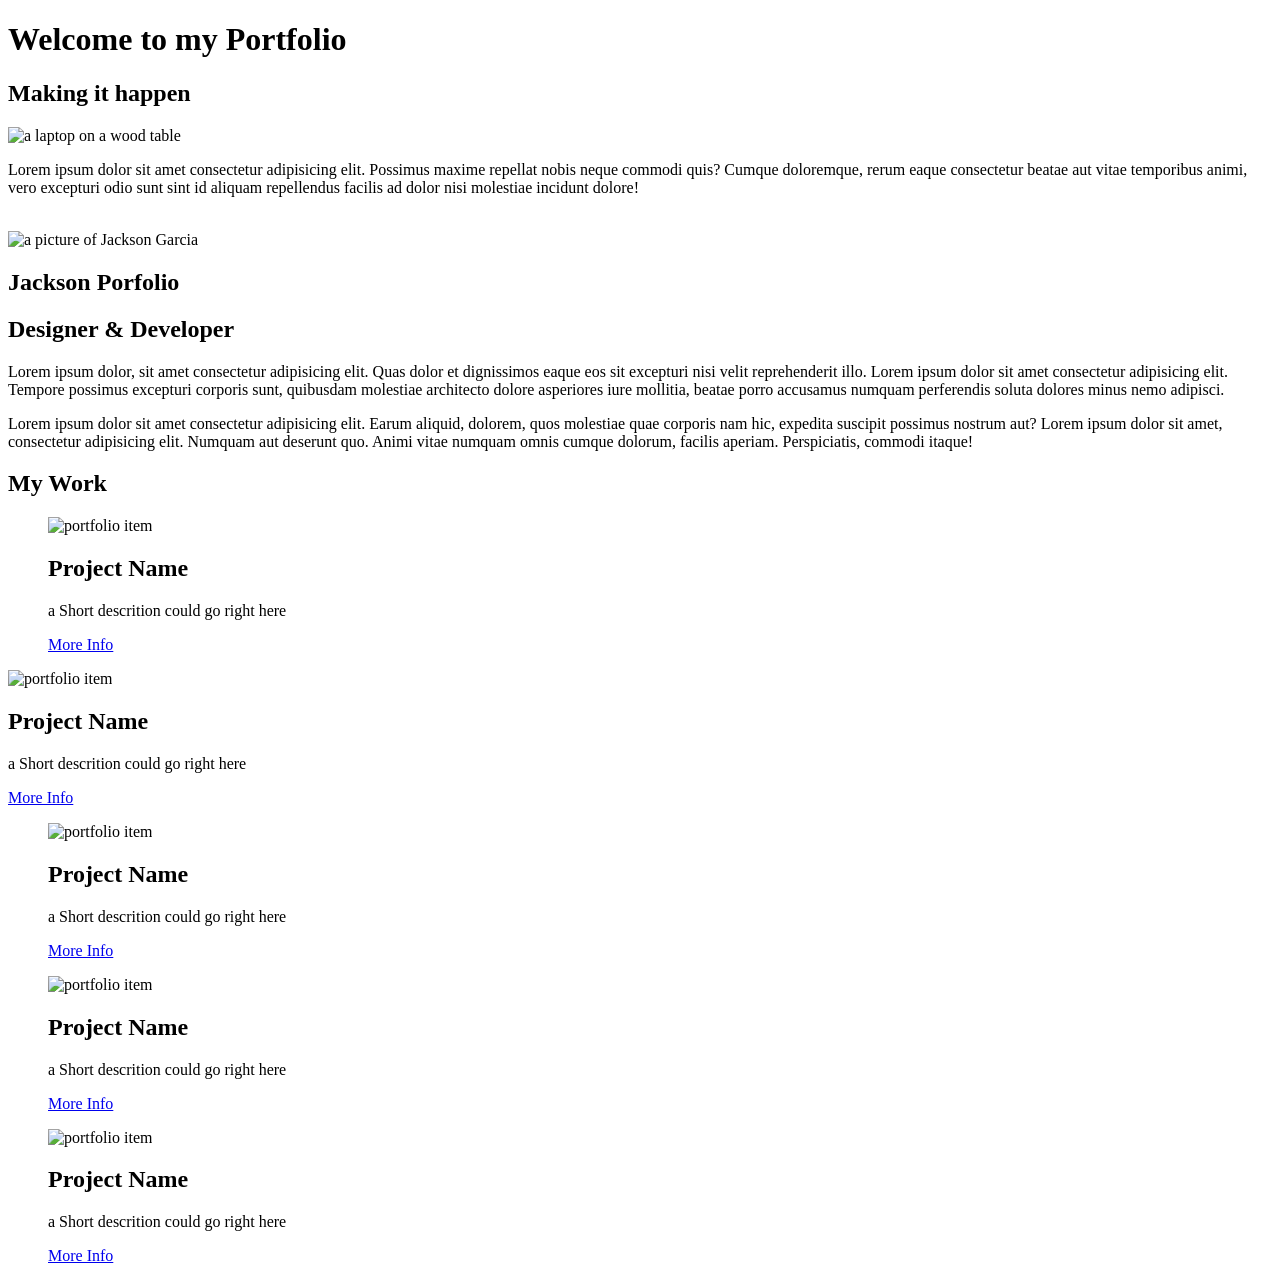
==== index.htm @ 7f367ed5 "Update to homepage." ====
<!DOCTYPE html>
<html lang="en">

<head>
  <meta charset="utf-8">
  <meta name=" viewport" content="width=" device-width,initial-s>
  <meta http-equiv=" X-UA-Compatible" content="ie=edge">
  <title>Jackson Portfolio</title>
  <head rel=" stylesheet" href="main.css">
</head>

<body>

  <div class="hero">
    <h1> <span>Welcome to my </span> Portfolio</h1>
  </div>

  <section class="welcome">
    <div class="welcome-left"> </div>
    <div class="welcome-middle">
      <h2>Making it happen</h2>
      <img src="img/laptop1.jpg" alt="a laptop on a wood table">


      <p>Lorem ipsum dolor sit amet consectetur adipisicing elit. Possimus maxime repellat nobis neque commodi quis?
        Cumque doloremque, rerum eaque consectetur beatae aut vitae temporibus animi, vero excepturi odio sunt sint id
        aliquam repellendus facilis ad dolor nisi molestiae incidunt dolore!</p>
    </div>
    <div class="welcome-right">
      <img src="img/laptop2.jpg" alt="">
    </div>

  </section>



  <section class="about-me">

    <img src="img/jack-portfolio.png" alt="a picture of Jackson Garcia">

    <h1 class="about-title">Jackson Porfolio</h1>
    <h2 class="about-subtitle"> Designer & Developer</h2>
    <div class="about-text">
      <p>Lorem ipsum dolor, sit amet consectetur adipisicing elit. Quas dolor et dignissimos eaque eos sit excepturi
        nisi velit reprehenderit illo. Lorem ipsum dolor sit amet consectetur adipisicing elit. Tempore possimus
        excepturi corporis sunt, quibusdam molestiae architecto dolore asperiores iure mollitia, beatae porro accusamus
        numquam perferendis soluta dolores minus nemo adipisci.</p>

      <p>Lorem ipsum dolor sit amet consectetur adipisicing elit. Earum aliquid, dolorem, quos molestiae quae corporis
        nam hic, expedita suscipit possimus nostrum aut? Lorem ipsum dolor sit amet, consectetur adipisicing elit.
        Numquam aut deserunt quo. Animi vitae numquam omnis cumque dolorum, facilis aperiam. Perspiciatis, commodi
        itaque!
      </p>
    </div>


  </section>

  <section class="portfolio">

    <h1>My Work</h1>

    <div class="portfolio-items">

      <!-- Portfolio item 1-->

      <figure class="portflio-item featured">

        <img src="img/poftfolio-01.jpg" alt=" portfolio item">
        <figcaption>
          <h2 class="portfolio-title"> Project Name</h2>
          <p class="portfolio-desc"> a Short descrition could go right here</p>
          <a href="#" class="portfolio-link">More Info</a>
        </figcaption>
      </figure>
      <!-- Portfolio item 2-->

      <div class="portflio-item featured">

        <img src="img/poftfolio-02.jpg" alt=" portfolio item">
        <figcaption>
          <h2 class="portfolio-title"> Project Name</h2>
          <p class="portfolio-desc"> a Short descrition could go right here</p>
          <a href="#" class="portfolio-link">More Info</a>
        </figcaption>
      
      <!-- Portfolio item 3-->

      <figure class="portflio-item featured">

        <img src="img/poftfolio-03.jpg" alt=" portfolio item">
        <figcaption>
          <h2 class="portfolio-title"> Project Name</h2>
          <p class="portfolio-desc"> a Short descrition could go right here</p>
          <a href="#" class="portfolio-link">More Info</a>
        </figcaption>
      </figure>


      <!-- Portfolio item 4-->

      <figure class="portflio-item featured">

        <img src="img/poftfolio-04.jpg" alt=" portfolio item">
        <figcaption>
          <h2 class="portfolio-title"> Project Name</h2>
          <p class="portfolio-desc"> a Short descrition could go right here</p>
          <a href="#" class="portfolio-link">More Info</a>
        </figcaption>
      </figure>


      <!-- Portfolio item 5-->

      <figure class="portflio-item featured">

        <img src="img/poftfolio-05.jpg" alt=" portfolio item">
        <figcaption>
          <h2 class="portfolio-title"> Project Name</h2>
          <p class="portfolio-desc"> a Short descrition could go right here</p>
          <a href="#" class="portfolio-link">More Info</a>
        </figcaption>
     </figure>



    </img>



    </img>

</body>

</imgsrc="img>
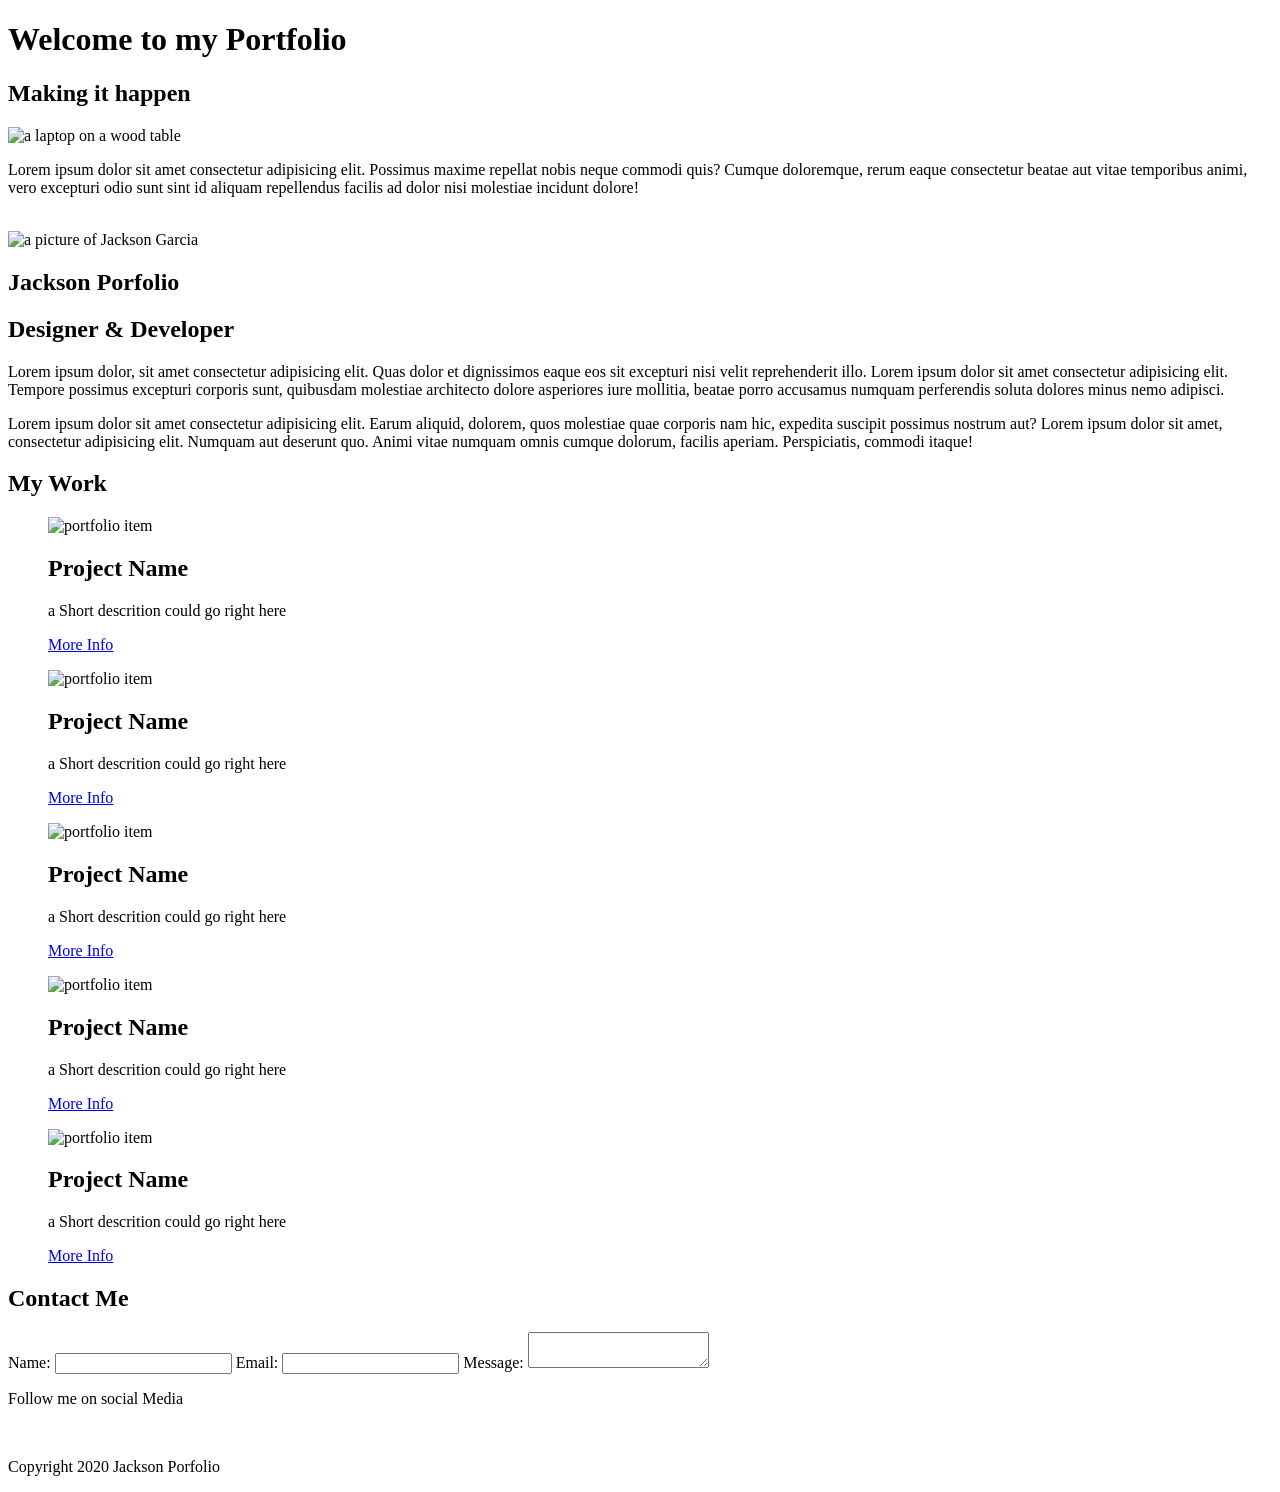
==== commit 541de022: "Index modified." ====
--- a/index.htm
+++ b/index.htm
@@ -6,13 +6,14 @@
   <meta name=" viewport" content="width=" device-width,initial-s>
   <meta http-equiv=" X-UA-Compatible" content="ie=edge">
   <title>Jackson Portfolio</title>
-  <head rel=" stylesheet" href="main.css">
+  <link rel=" stylesheet" type="text/css" href="css\main.css">
+
 </head>
 
 <body>
 
   <div class="hero">
-    <h1> <span>Welcome to my </span> Portfolio</h1>
+    <h1>Welcome to my  <span> Portfolio</span></h1>
   </div>
 
   <section class="welcome">
@@ -64,7 +65,7 @@
 
       <!-- Portfolio item 1-->
 
-      <figure class="portflio-item featured">
+      <figure class="portfolio-item featured">
 
         <img src="img/poftfolio-01.jpg" alt=" portfolio item">
         <figcaption>
@@ -75,7 +76,7 @@
       </figure>
       <!-- Portfolio item 2-->
 
-      <div class="portflio-item featured">
+      <figure class="portfolio-item">
 
         <img src="img/poftfolio-02.jpg" alt=" portfolio item">
         <figcaption>
@@ -83,10 +84,10 @@
           <p class="portfolio-desc"> a Short descrition could go right here</p>
           <a href="#" class="portfolio-link">More Info</a>
         </figcaption>
-      
+      </figure>
       <!-- Portfolio item 3-->
 
-      <figure class="portflio-item featured">
+      <figure class="portfolio-item ">
 
         <img src="img/poftfolio-03.jpg" alt=" portfolio item">
         <figcaption>
@@ -99,7 +100,7 @@
 
       <!-- Portfolio item 4-->
 
-      <figure class="portflio-item featured">
+        <figure class="portfolio-item">
 
         <img src="img/poftfolio-04.jpg" alt=" portfolio item">
         <figcaption>
@@ -107,12 +108,12 @@
           <p class="portfolio-desc"> a Short descrition could go right here</p>
           <a href="#" class="portfolio-link">More Info</a>
         </figcaption>
-      </figure>
-
+     
+    </figure>
 
       <!-- Portfolio item 5-->
 
-      <figure class="portflio-item featured">
+      <figure class="portfolio-item ">
 
         <img src="img/poftfolio-05.jpg" alt=" portfolio item">
         <figcaption>
@@ -123,12 +124,43 @@
      </figure>
 
 
-
-    </img>
+</div>
+  </section>
 
 
 
-    </img>
+
+  <section class="contact">
+    <h1>Contact Me</h1>
+    <form action="">
+      <label  class="name">Name:
+        <input type="text" id="name">
+      </label>
+      
+      <label  class="email">Email: 
+        <input type="email"  id="email">
+      </label>
+
+      <label message="message">Message:
+        <textarea name="" id="message" ></textarea>
+      </label>
+
+
+    </form>
+
+  </section>
+
+
+
+  <footer>
+    <p>Follow me on social Media</p>
+    <div class="social-icon">
+      <img src="img/twitter.svg" alt="">
+      <img src="img/github.svg" alt="">
+      <img src="img/Linkedln.svg" alt="">
+    </div>
+    <p class="copyright">Copyright 2020 Jackson Porfolio</p>
+  </footer>
 
 </body>
 
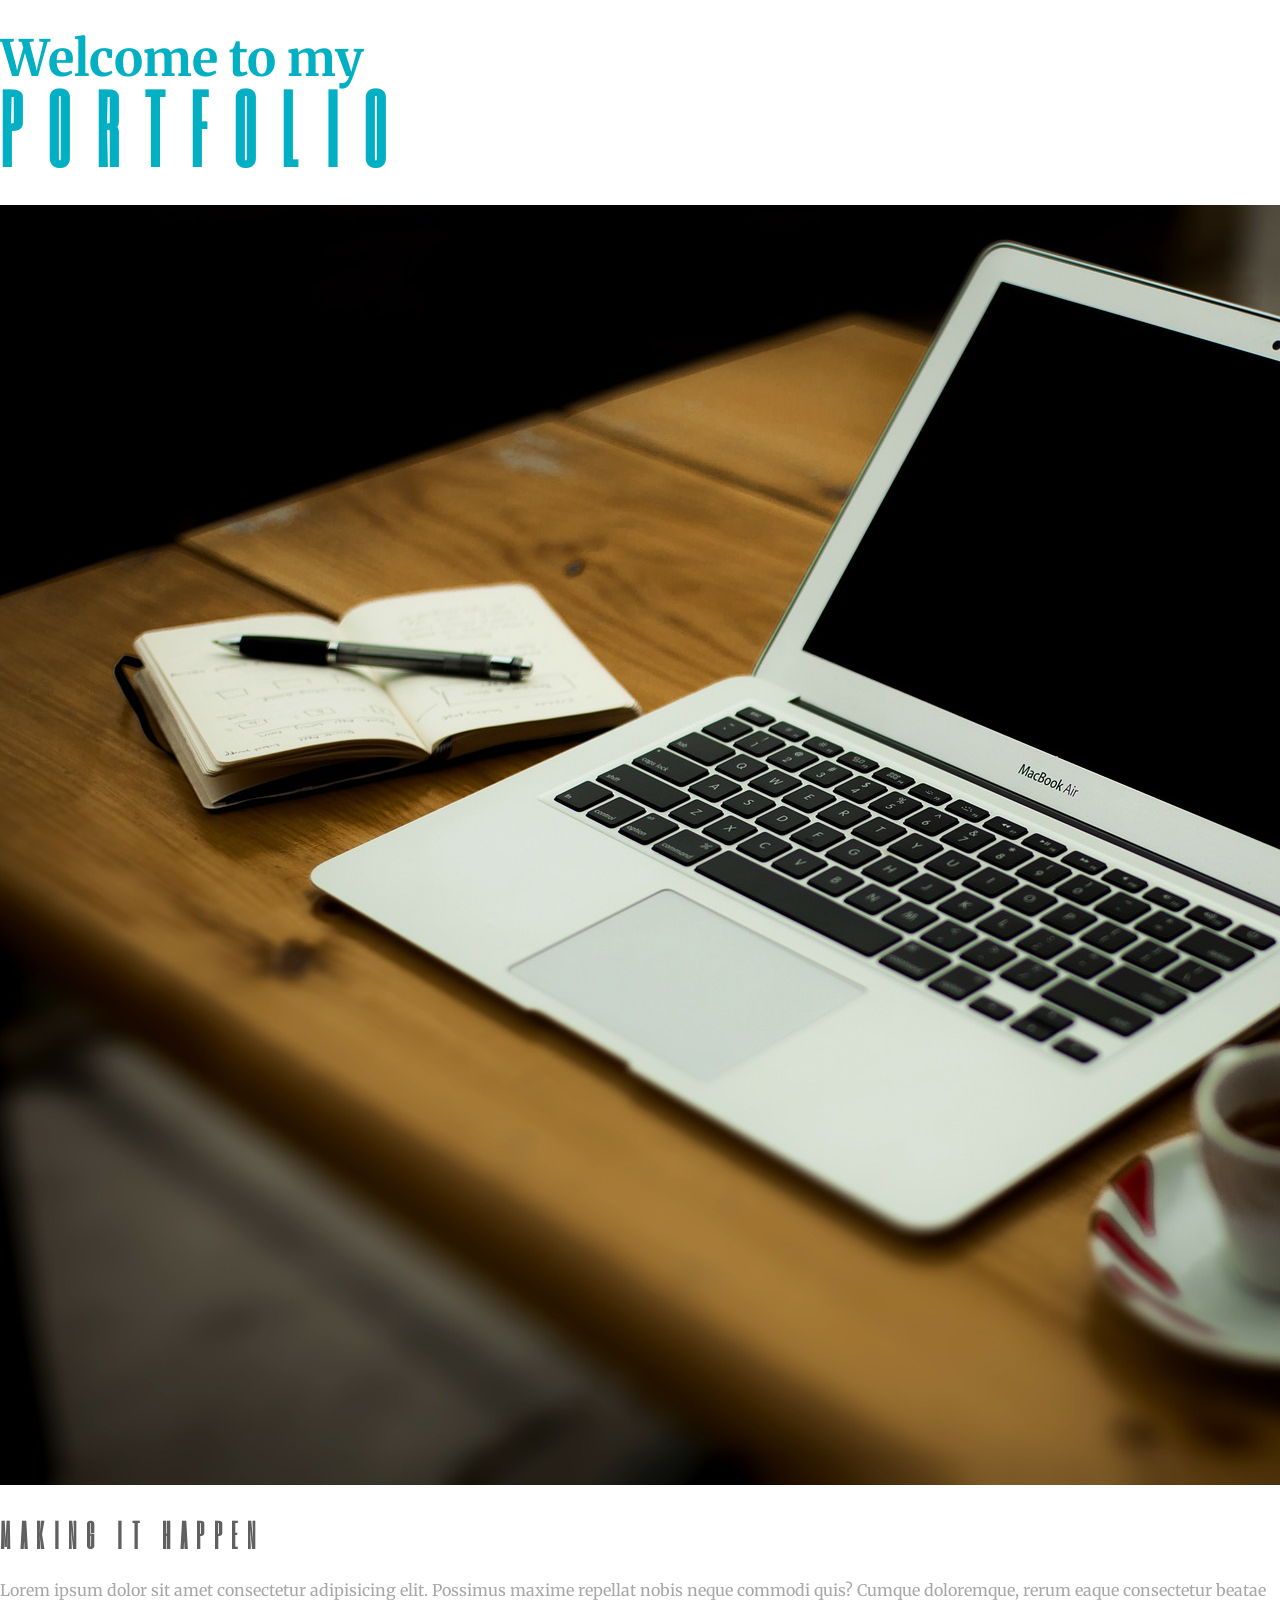
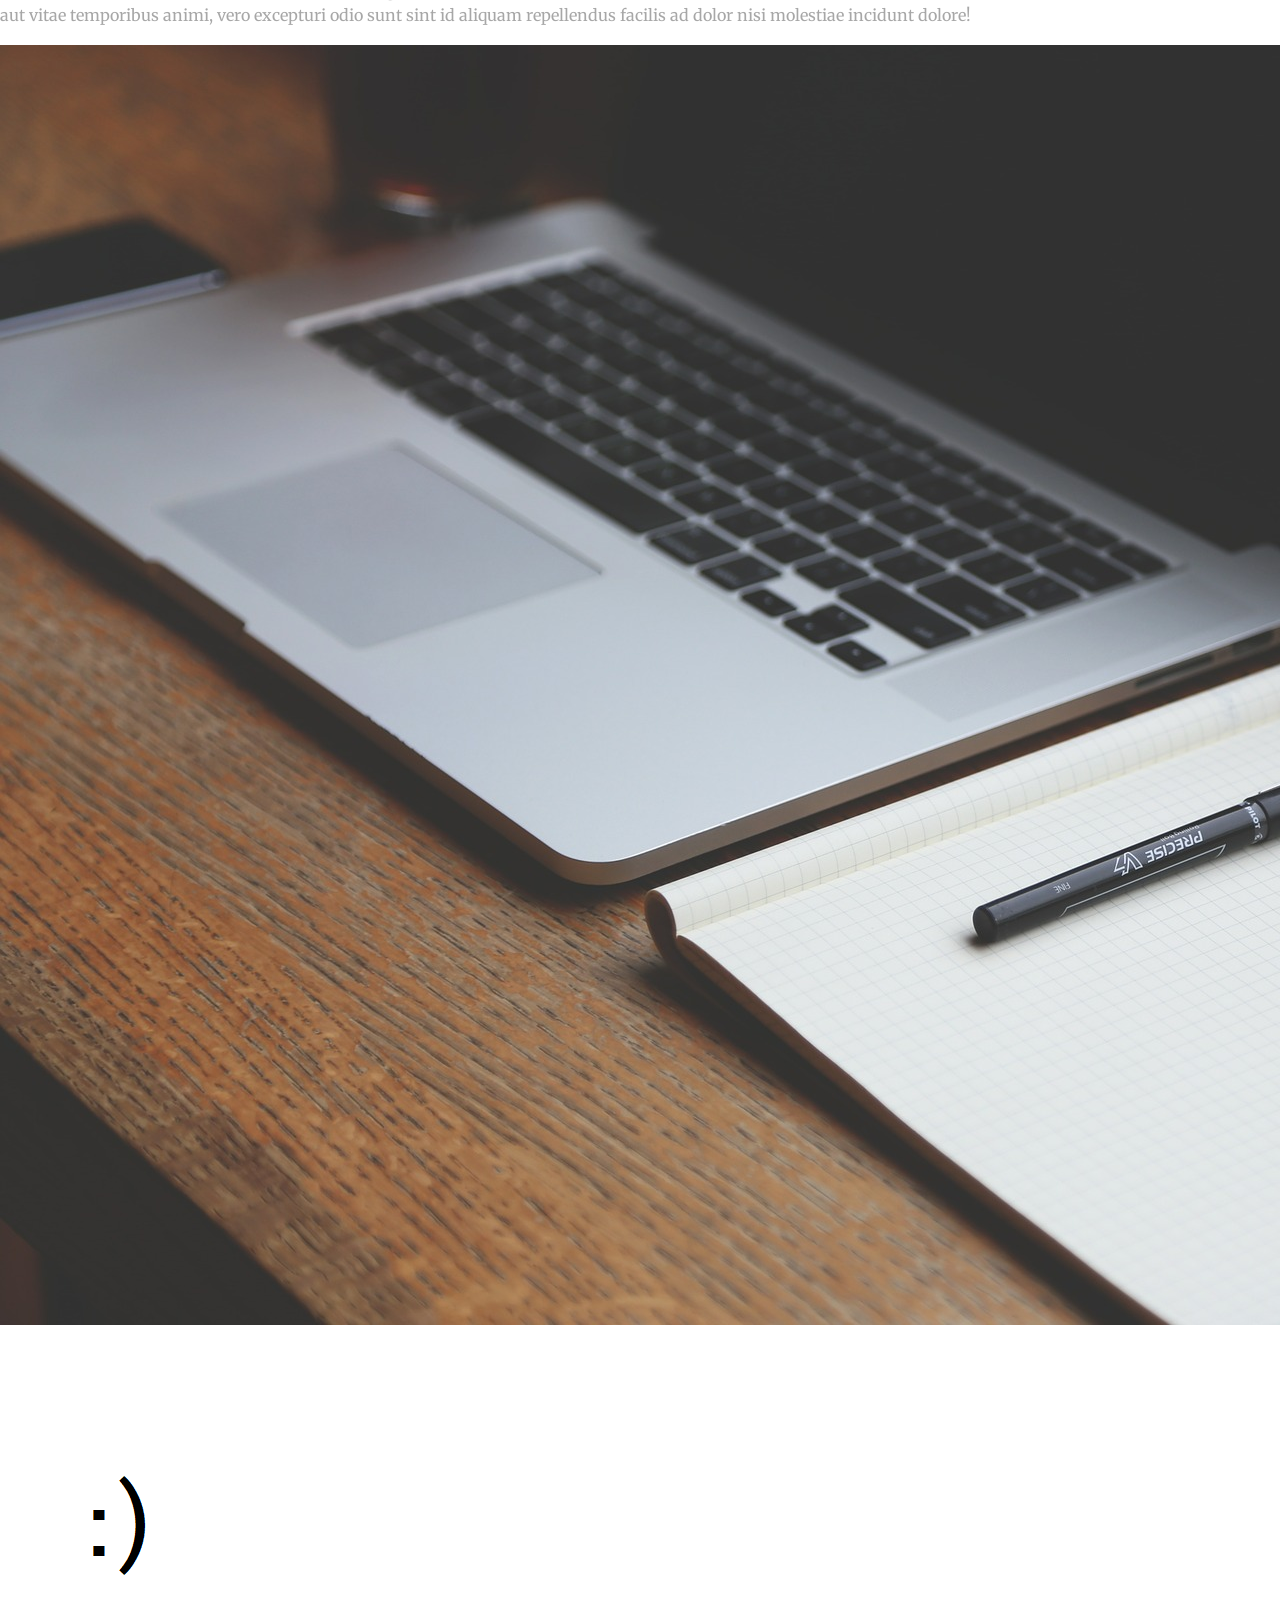
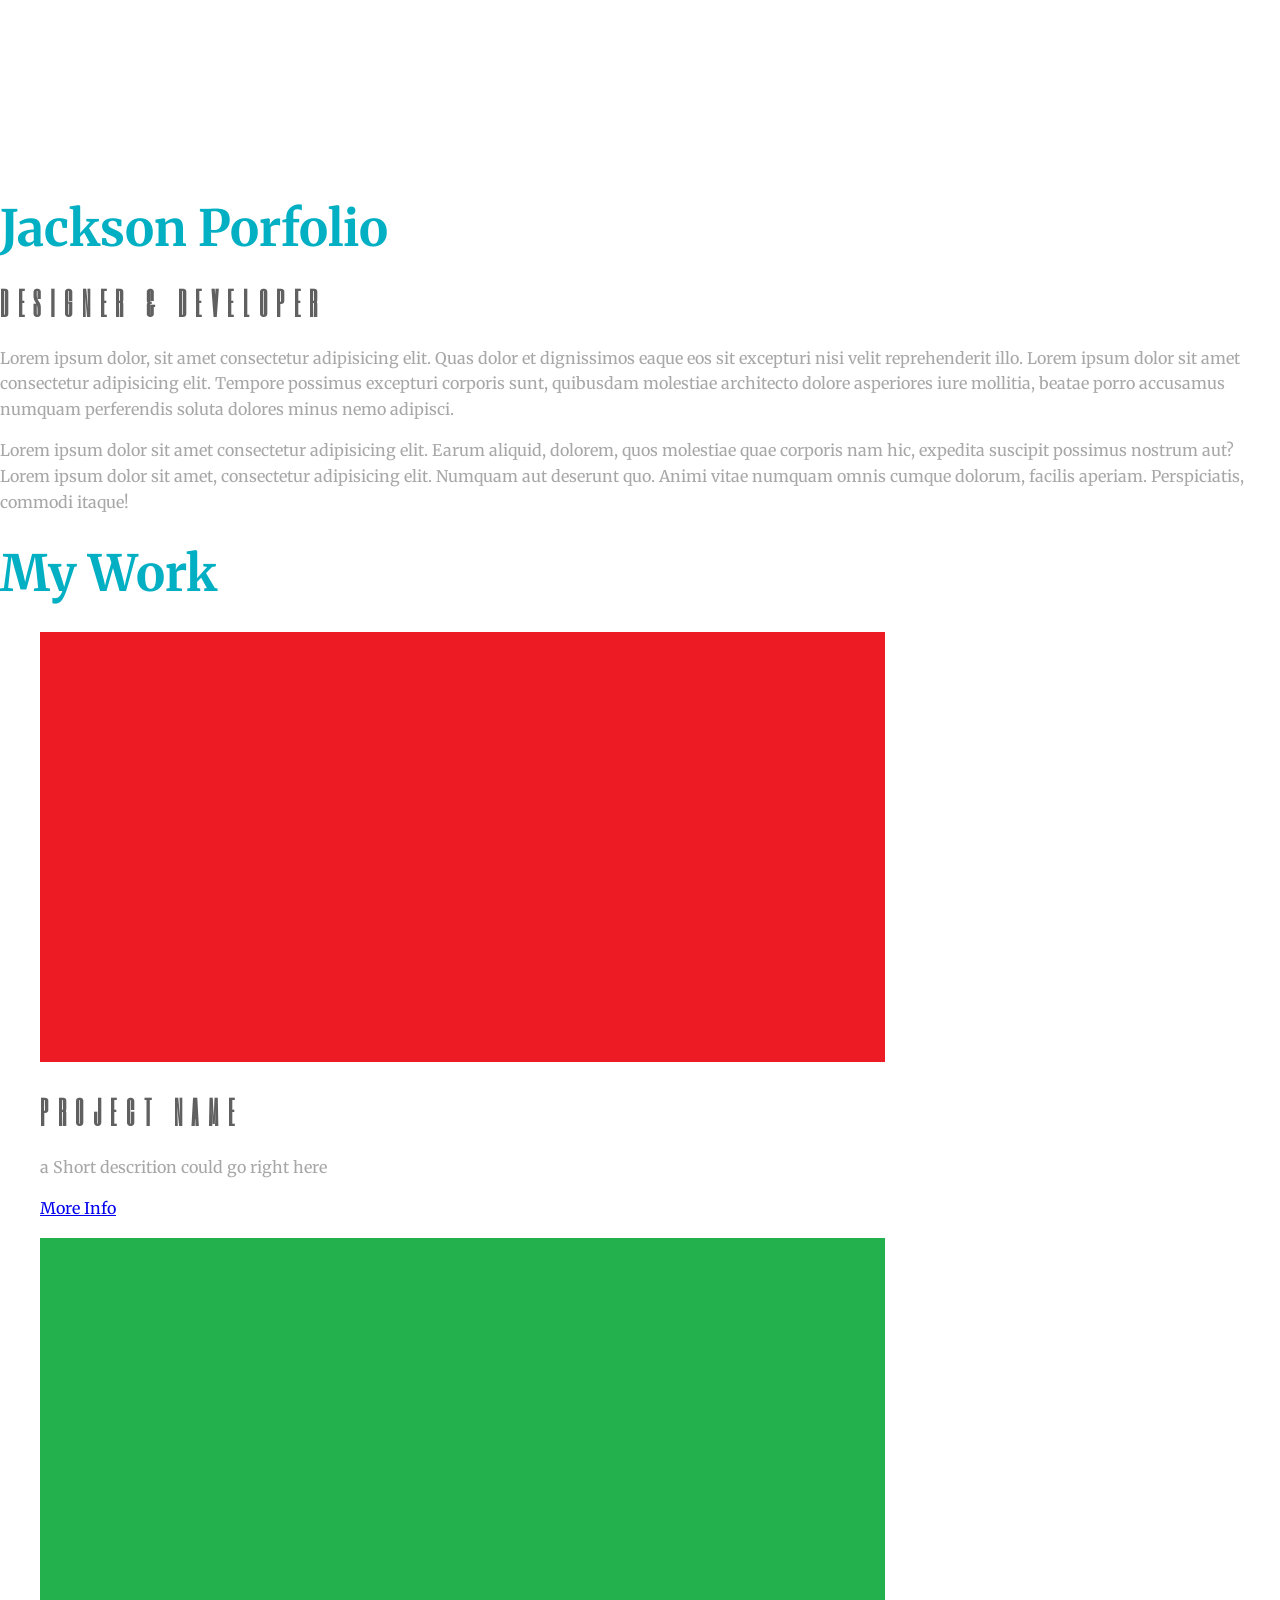
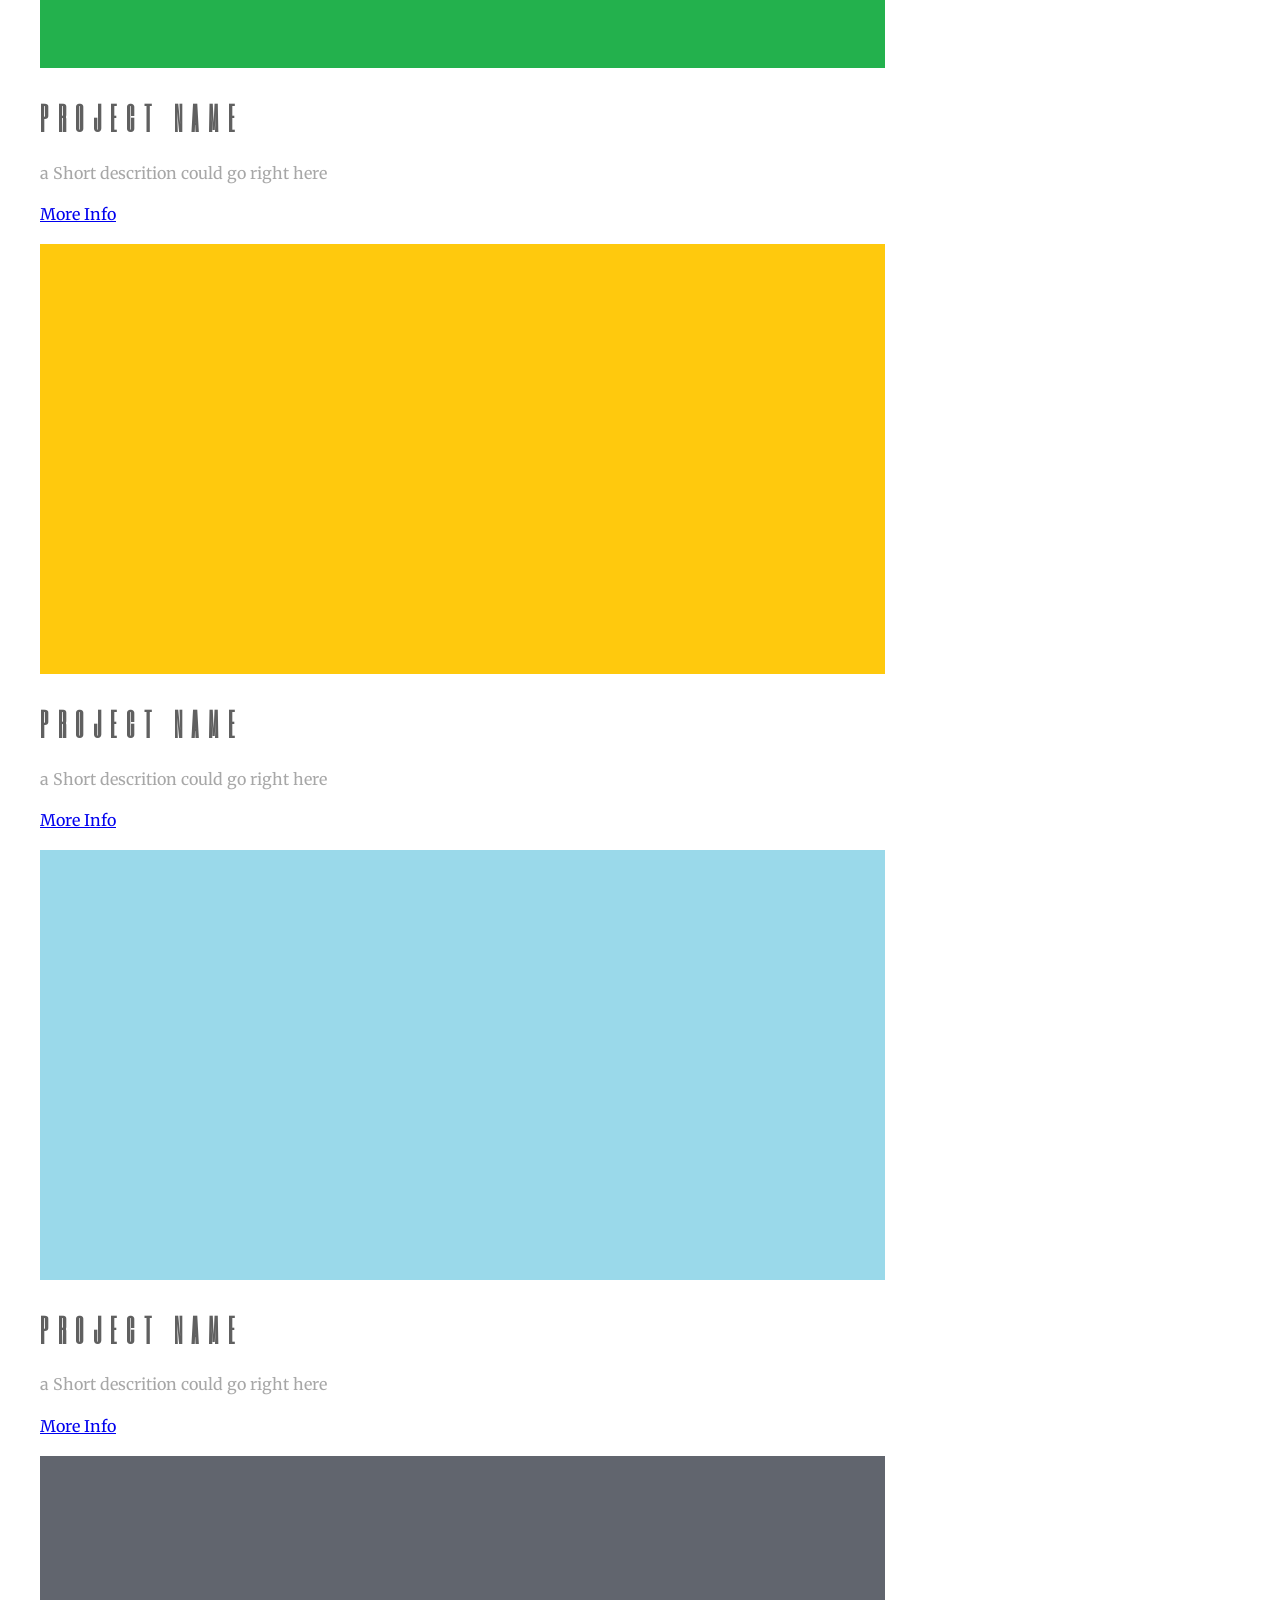
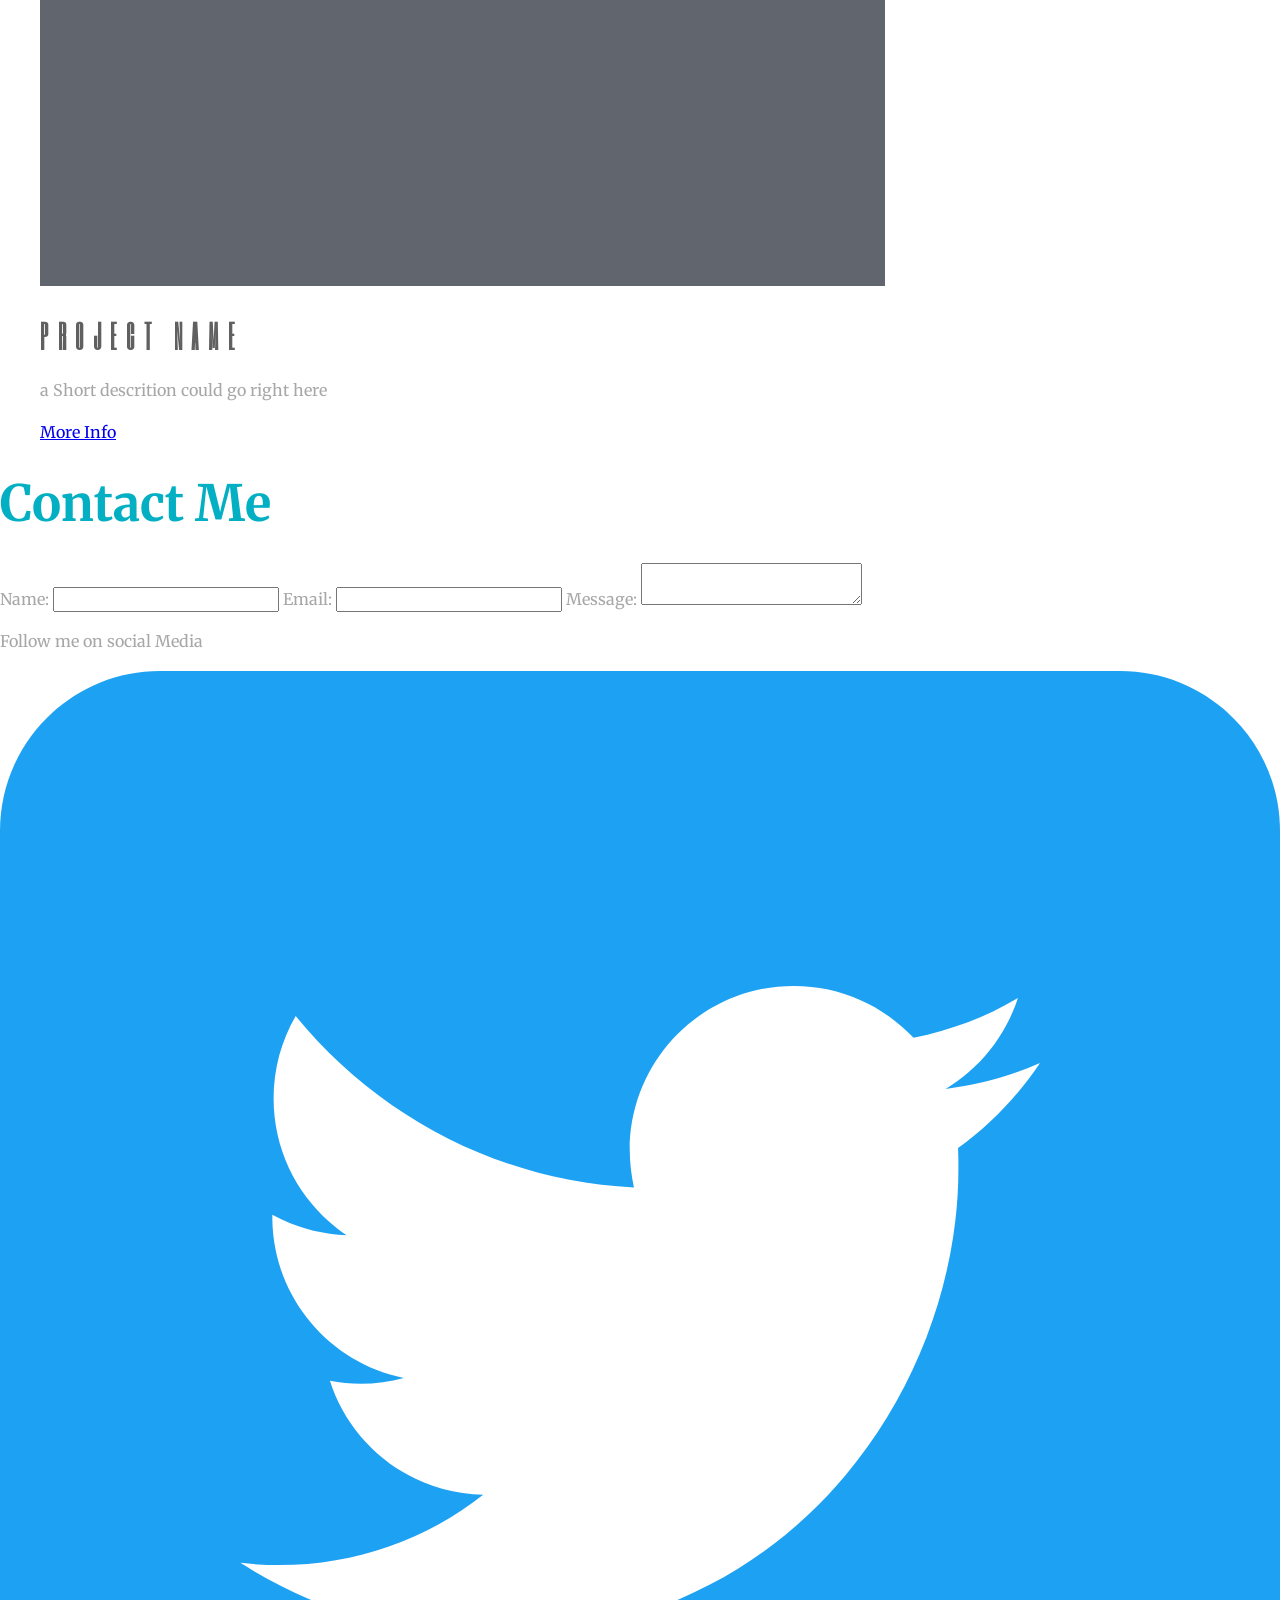
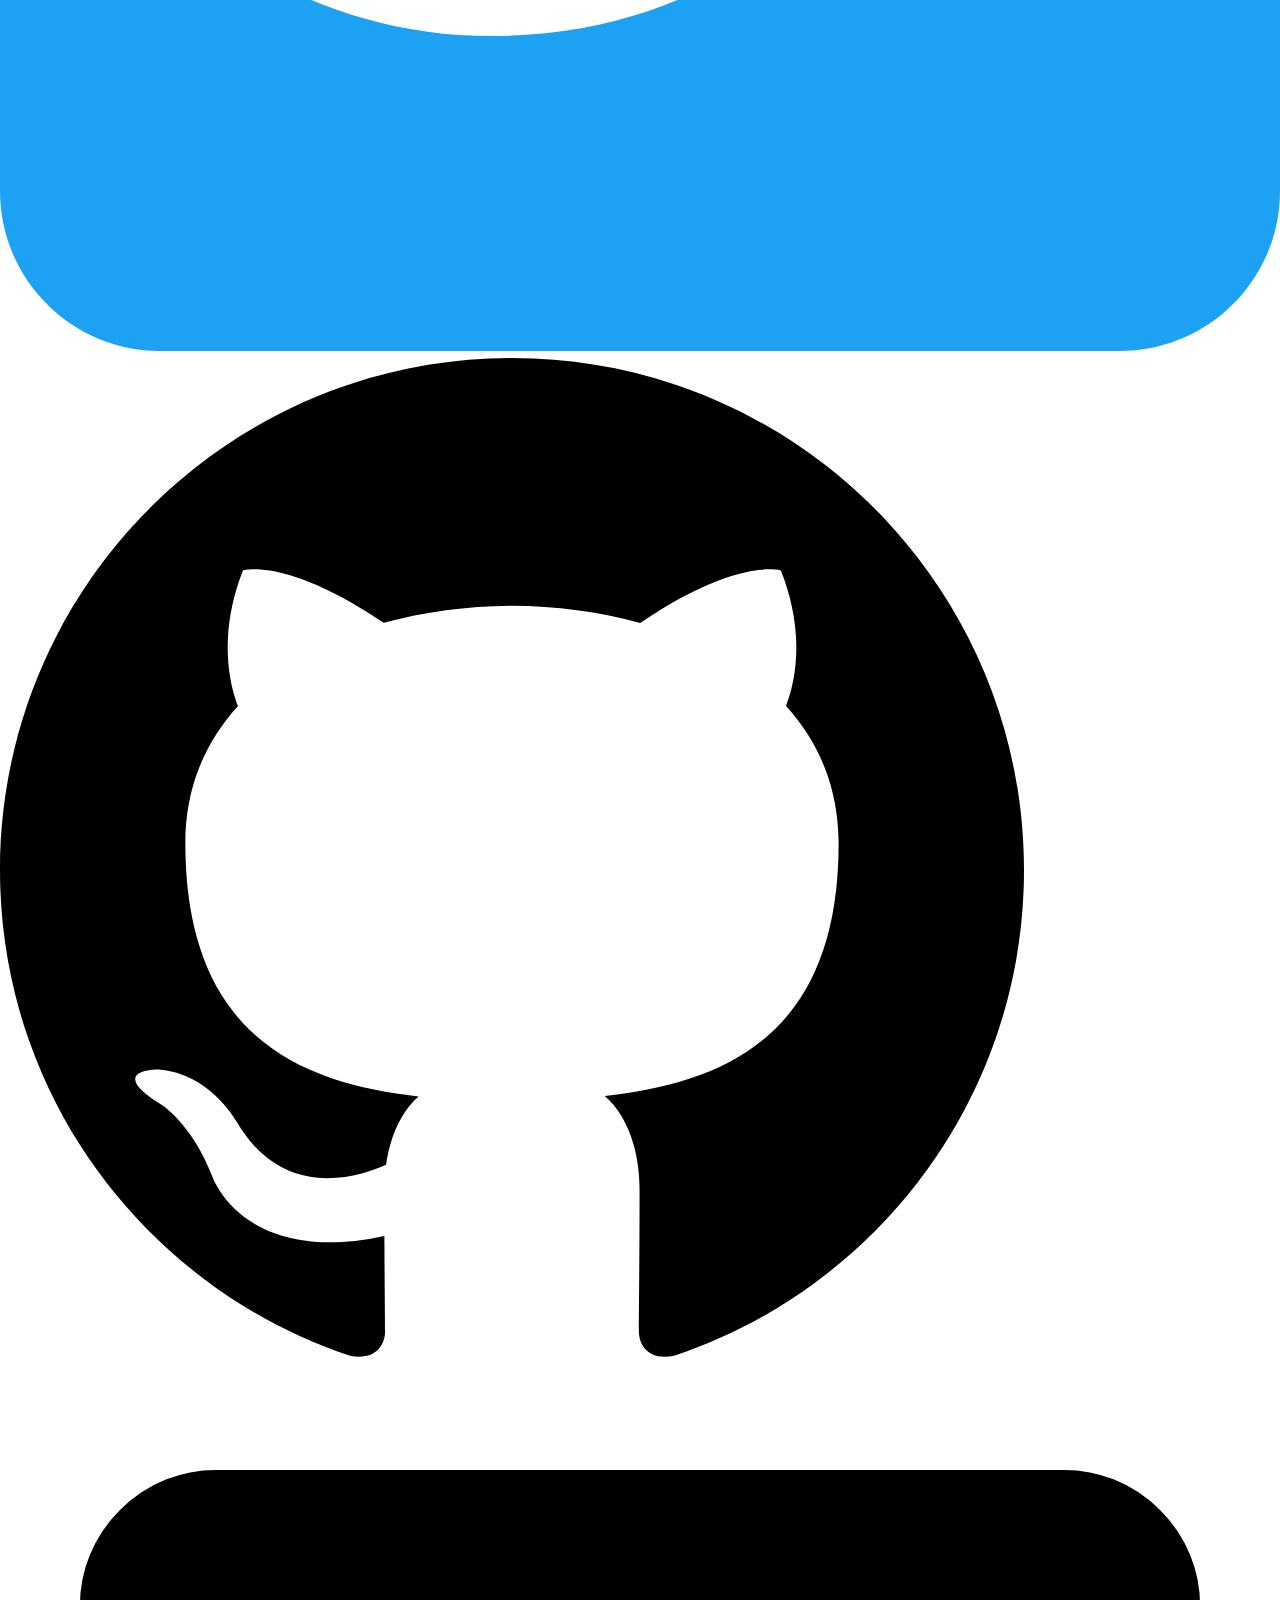
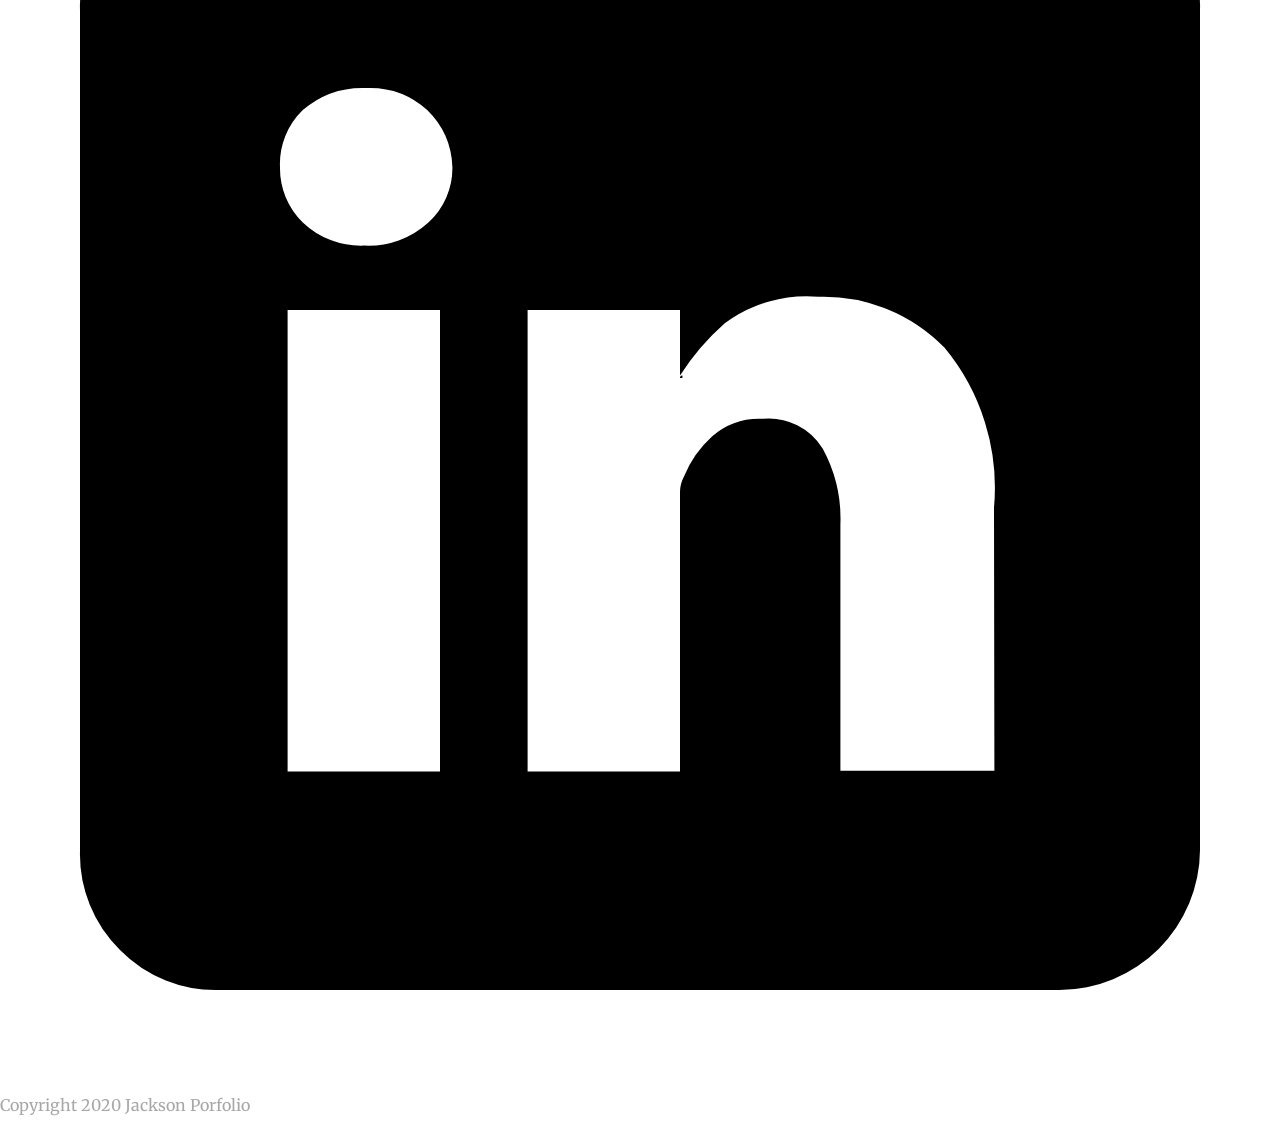
==== commit bec2032b: "change class name." ====
--- a/index.htm
+++ b/index.htm
@@ -12,22 +12,24 @@
 
 <body>
 
-  <div class="hero">
+  <div class="welcome">
     <h1>Welcome to my  <span> Portfolio</span></h1>
   </div>
 
-  <section class="welcome">
-    <div class="welcome-left"> </div>
-    <div class="welcome-middle">
+  <section class="intro">
+
+    <div class="intro-left">
+      <img src="img/laptop1.jpg" alt="a laptop on a wood table">  
+    </div>
+
+    <div class="intro-middle">
       <h2>Making it happen</h2>
-      <img src="img/laptop1.jpg" alt="a laptop on a wood table">
-
-
       <p>Lorem ipsum dolor sit amet consectetur adipisicing elit. Possimus maxime repellat nobis neque commodi quis?
         Cumque doloremque, rerum eaque consectetur beatae aut vitae temporibus animi, vero excepturi odio sunt sint id
         aliquam repellendus facilis ad dolor nisi molestiae incidunt dolore!</p>
     </div>
-    <div class="welcome-right">
+
+    <div class="intro-right">
       <img src="img/laptop2.jpg" alt="">
     </div>
 
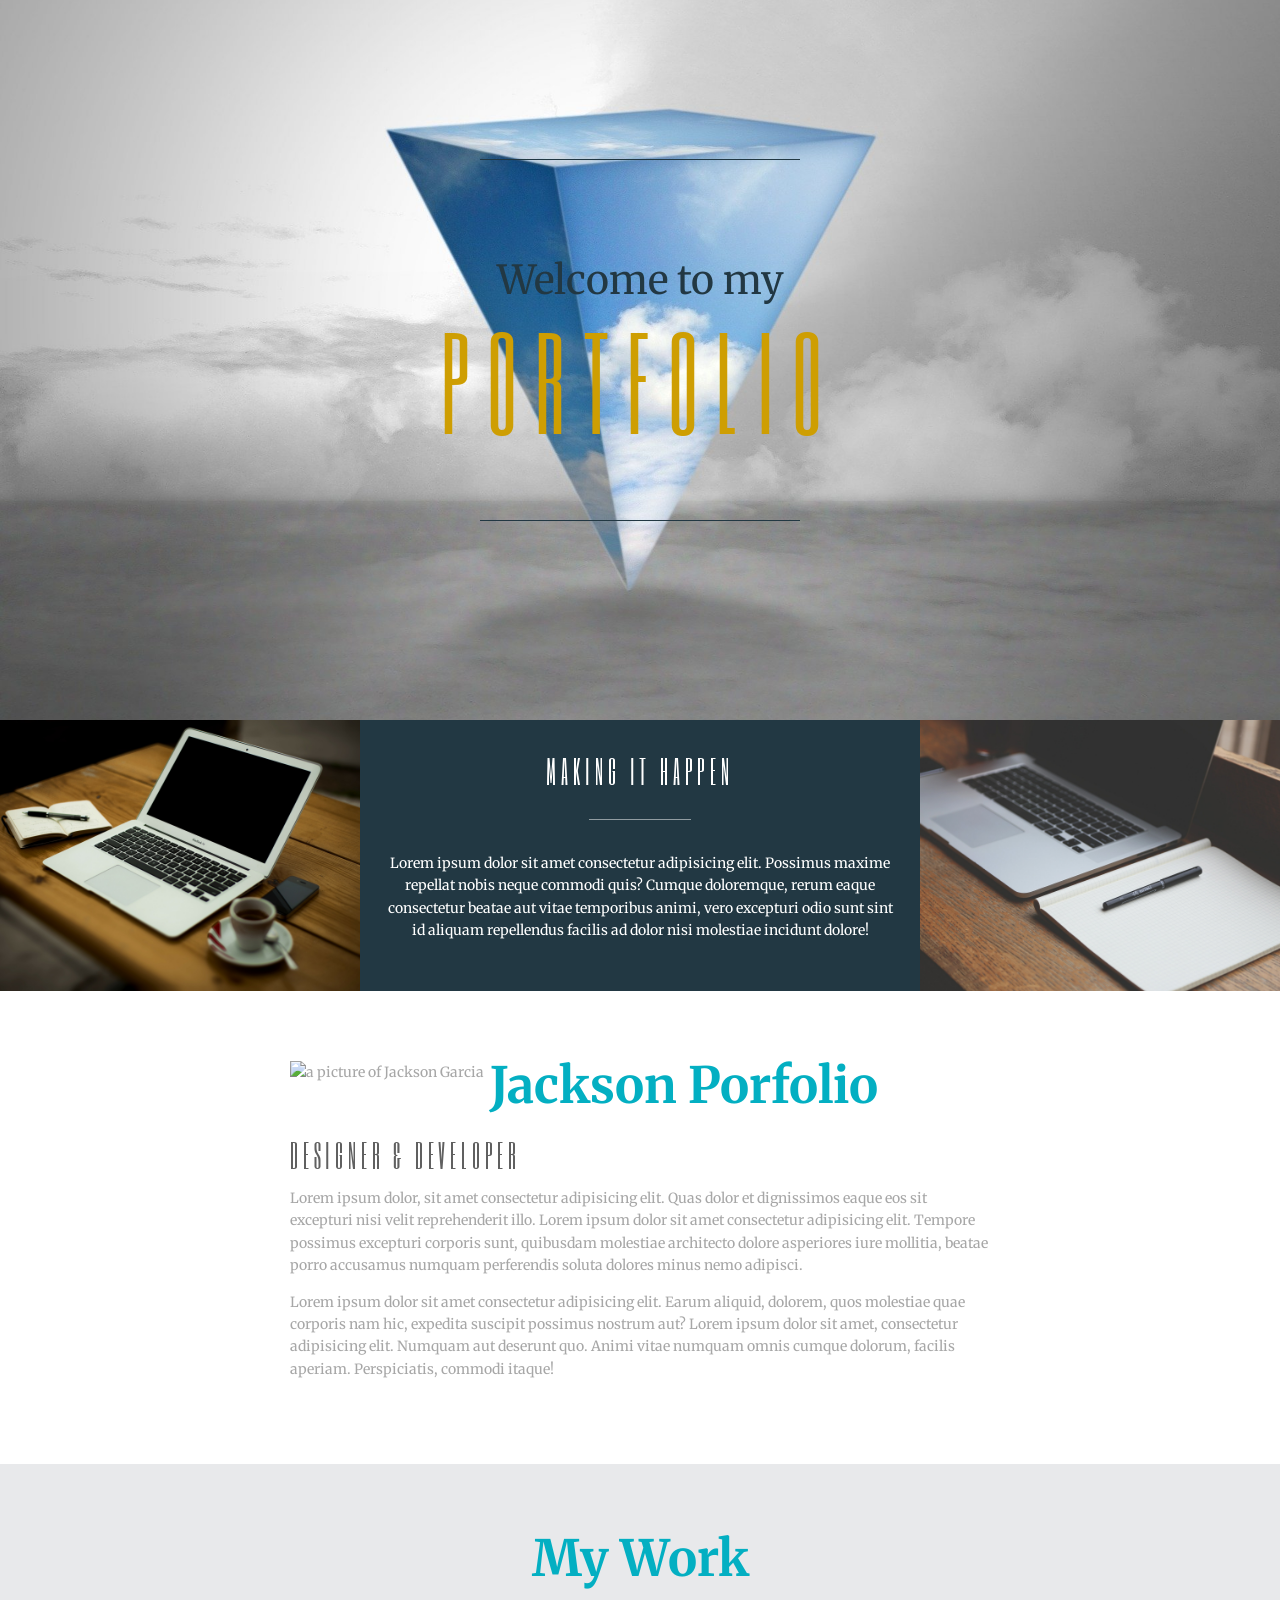
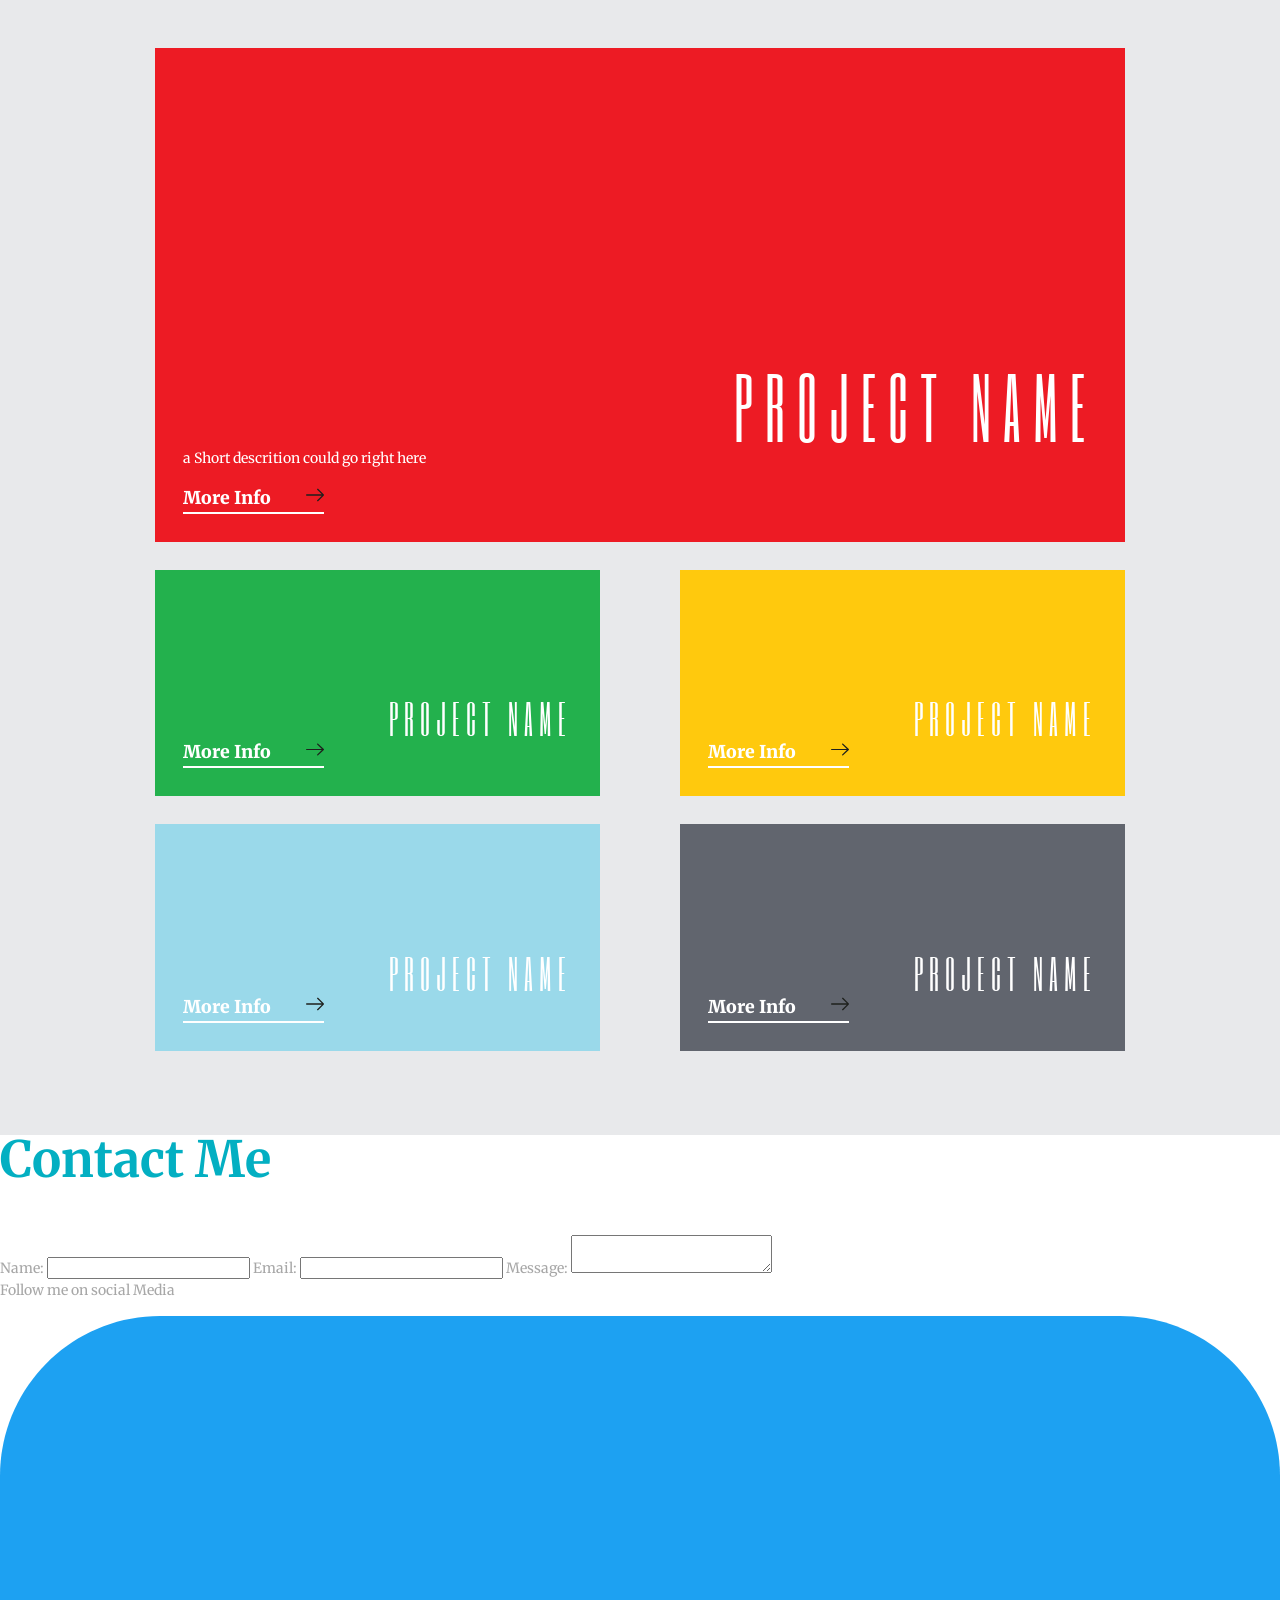
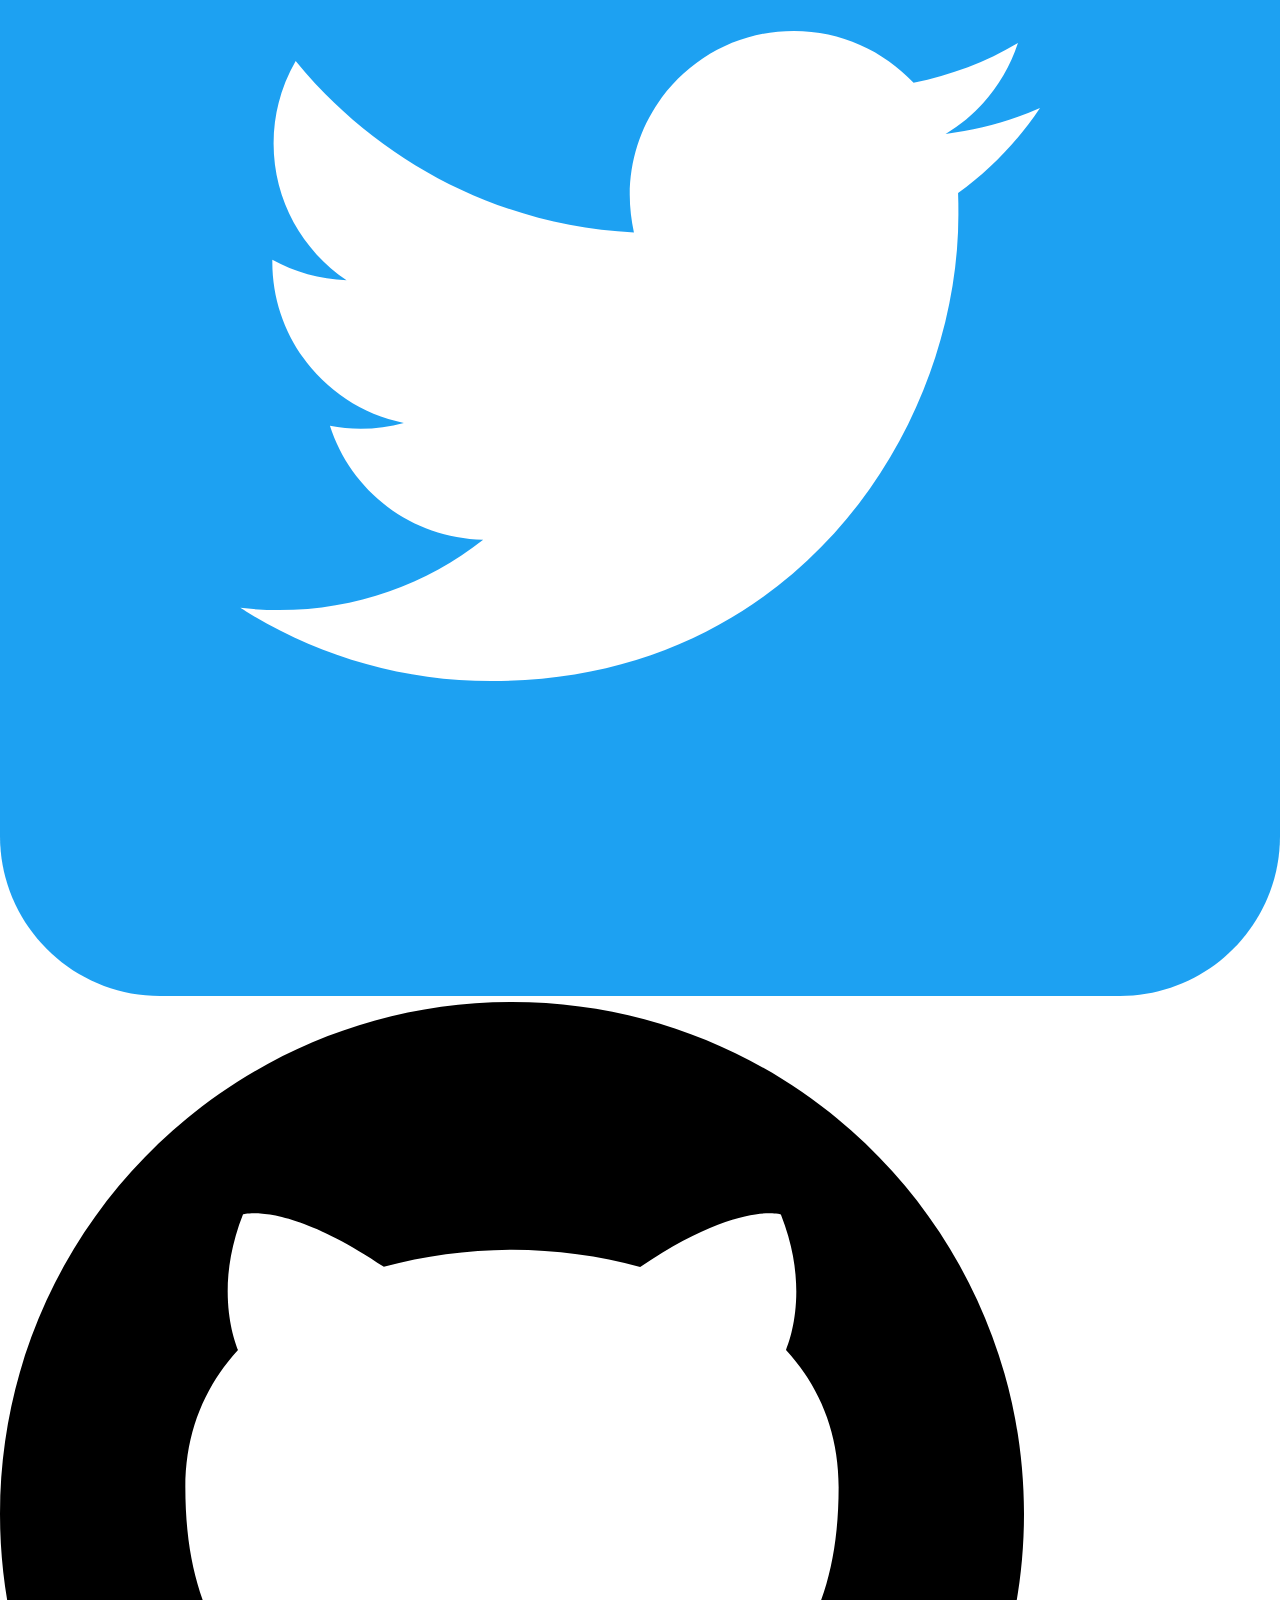
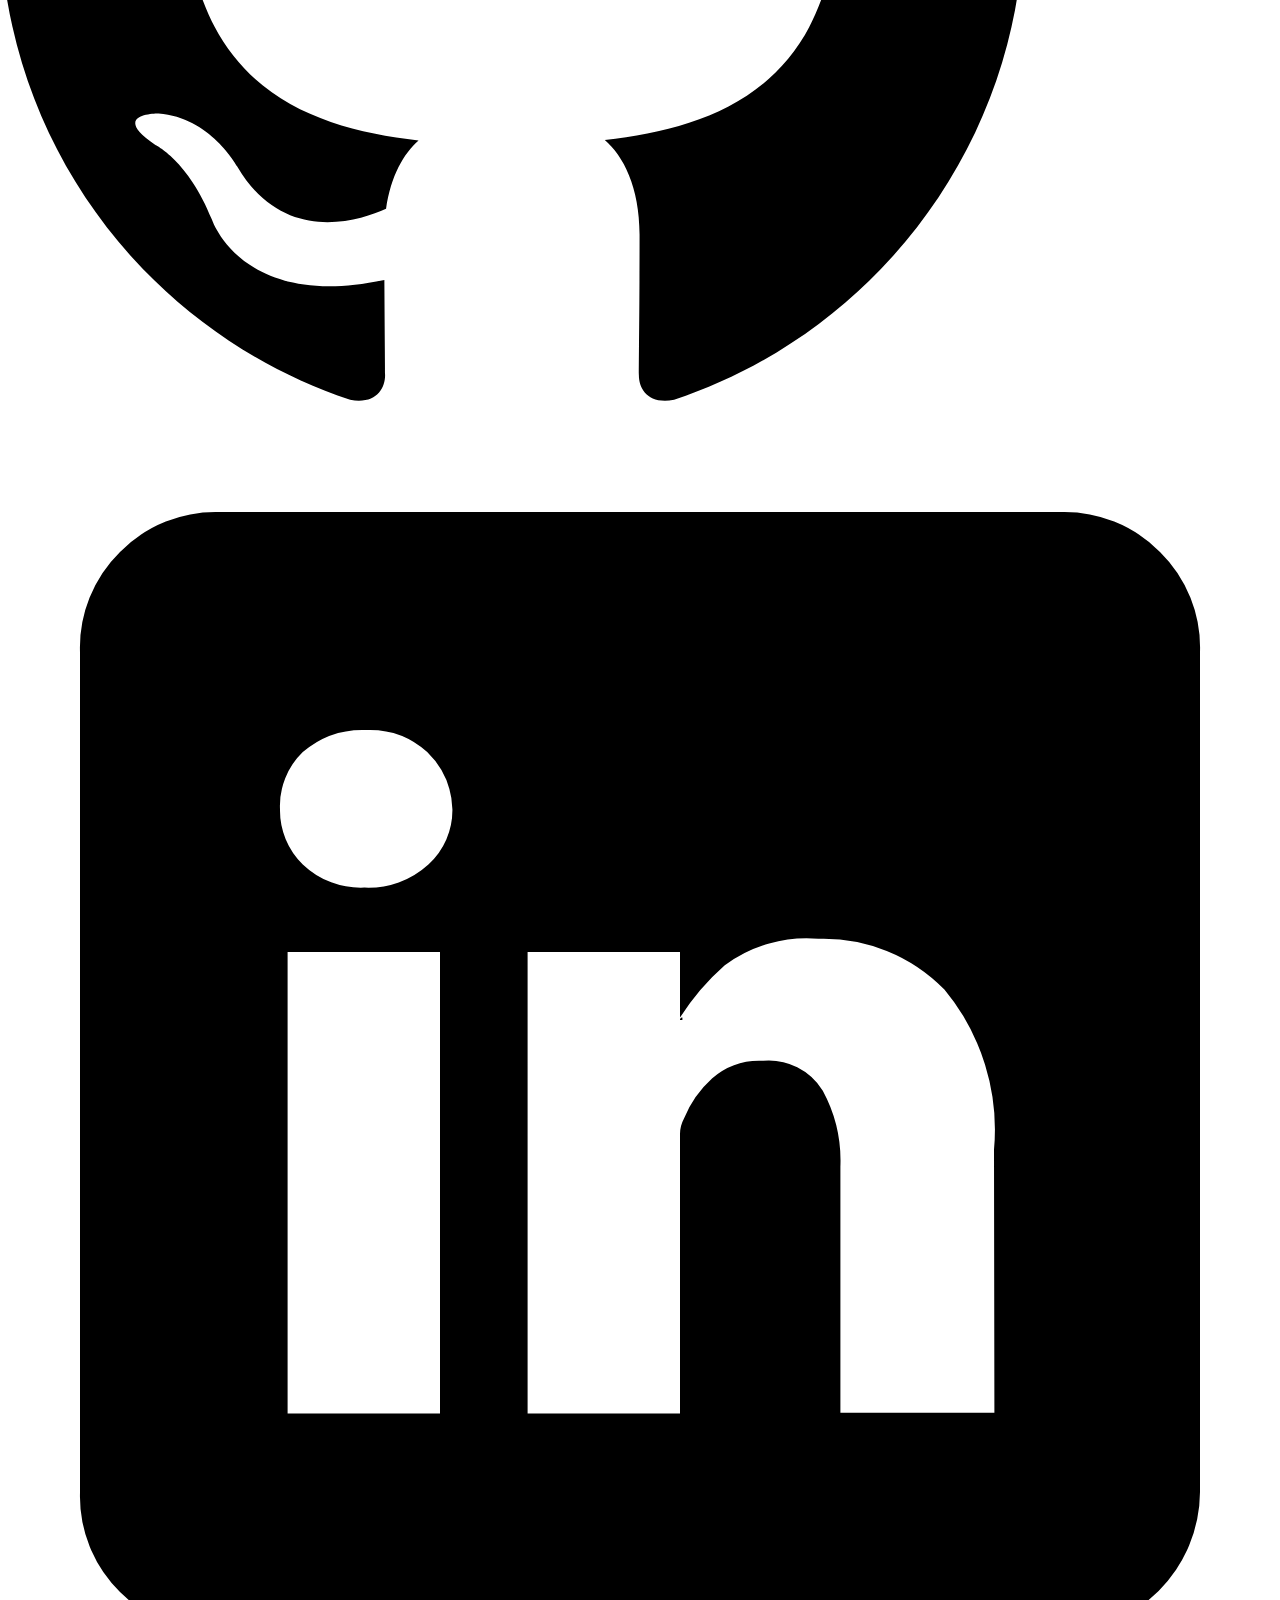
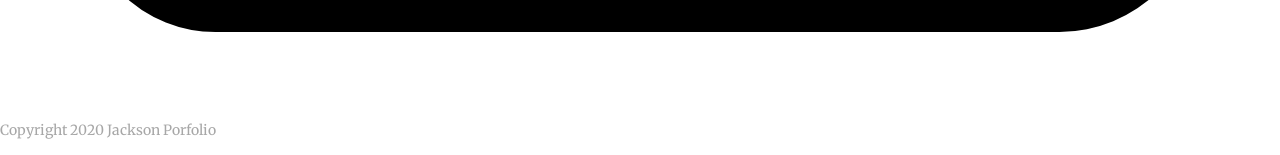
==== commit e72ec915: "part 4&5 completed" ====
--- a/index.htm
+++ b/index.htm
@@ -39,7 +39,7 @@
 
   <section class="about-me">
 
-    <img src="img/jack-portfolio.png" alt="a picture of Jackson Garcia">
+    <img class ='about-img'src="img/jc.png" alt="a picture of Jackson Garcia">
 
     <h1 class="about-title">Jackson Porfolio</h1>
     <h2 class="about-subtitle"> Designer & Developer</h2>
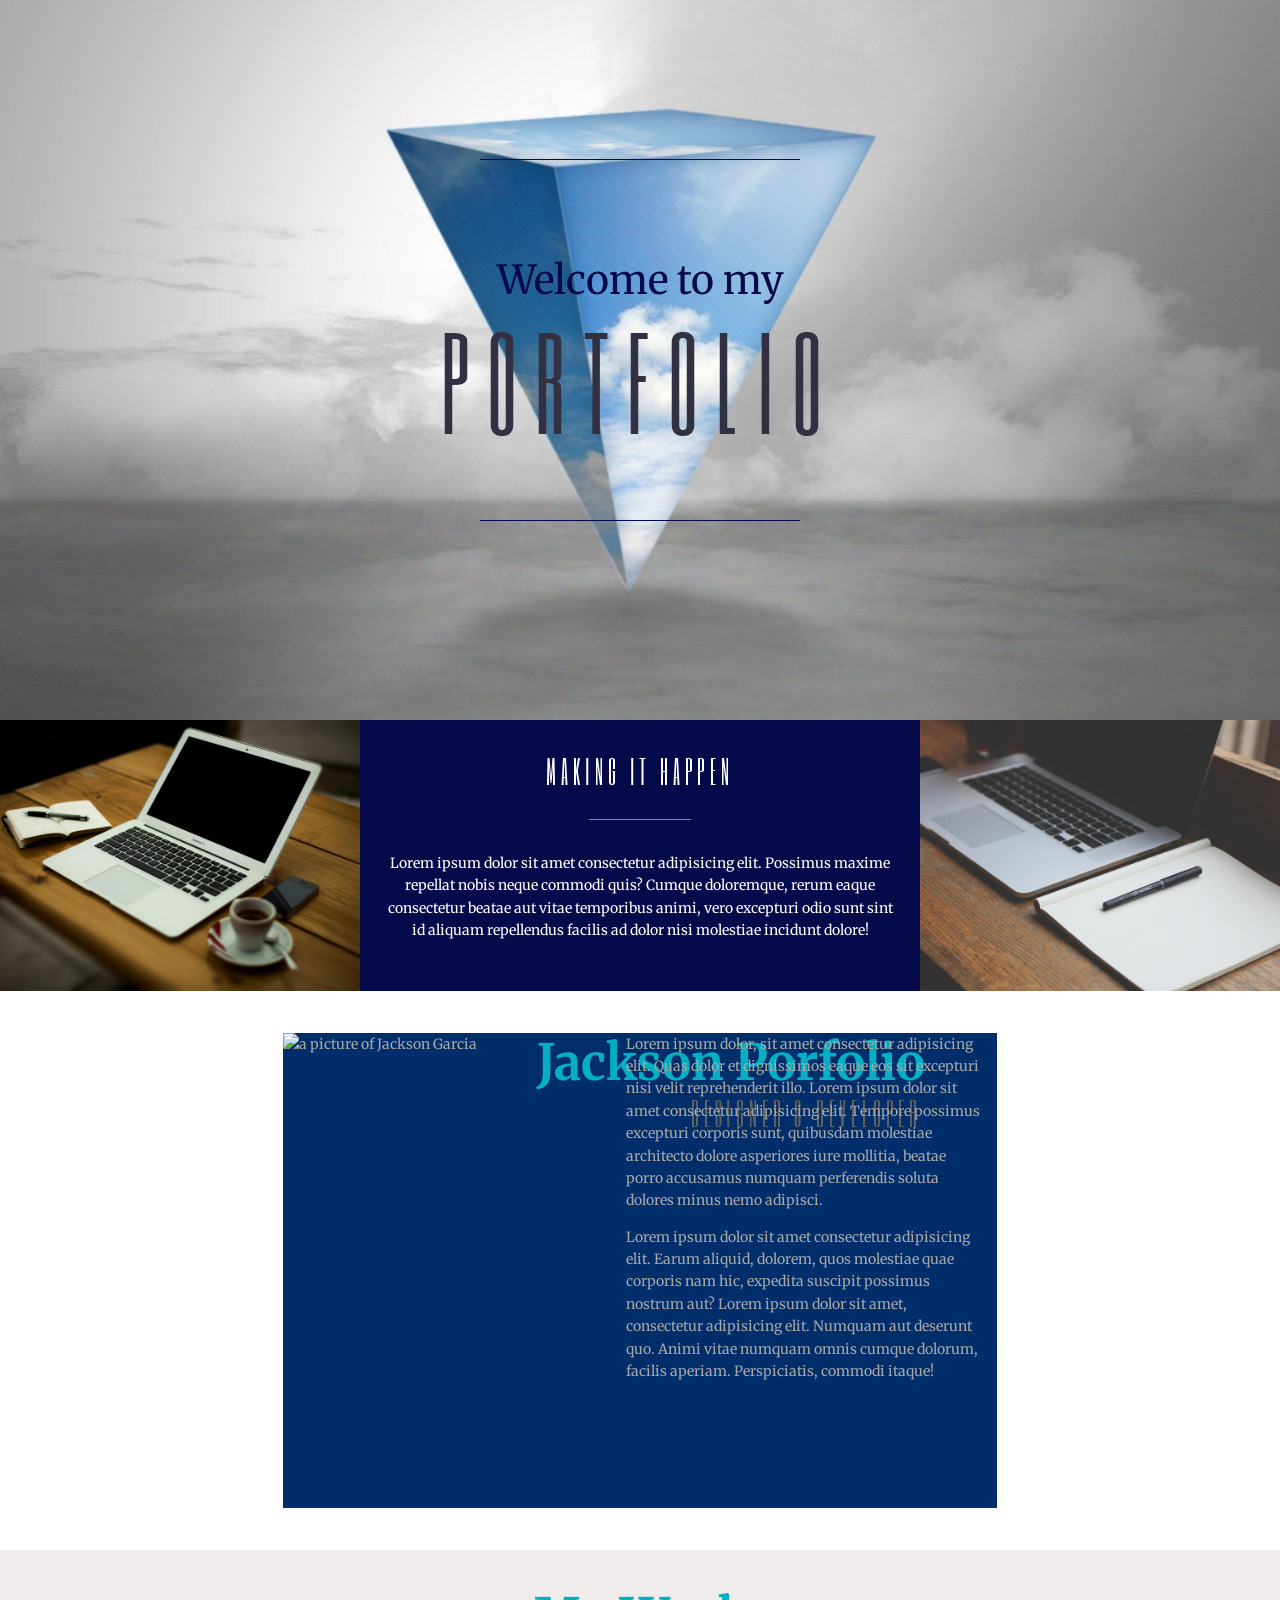
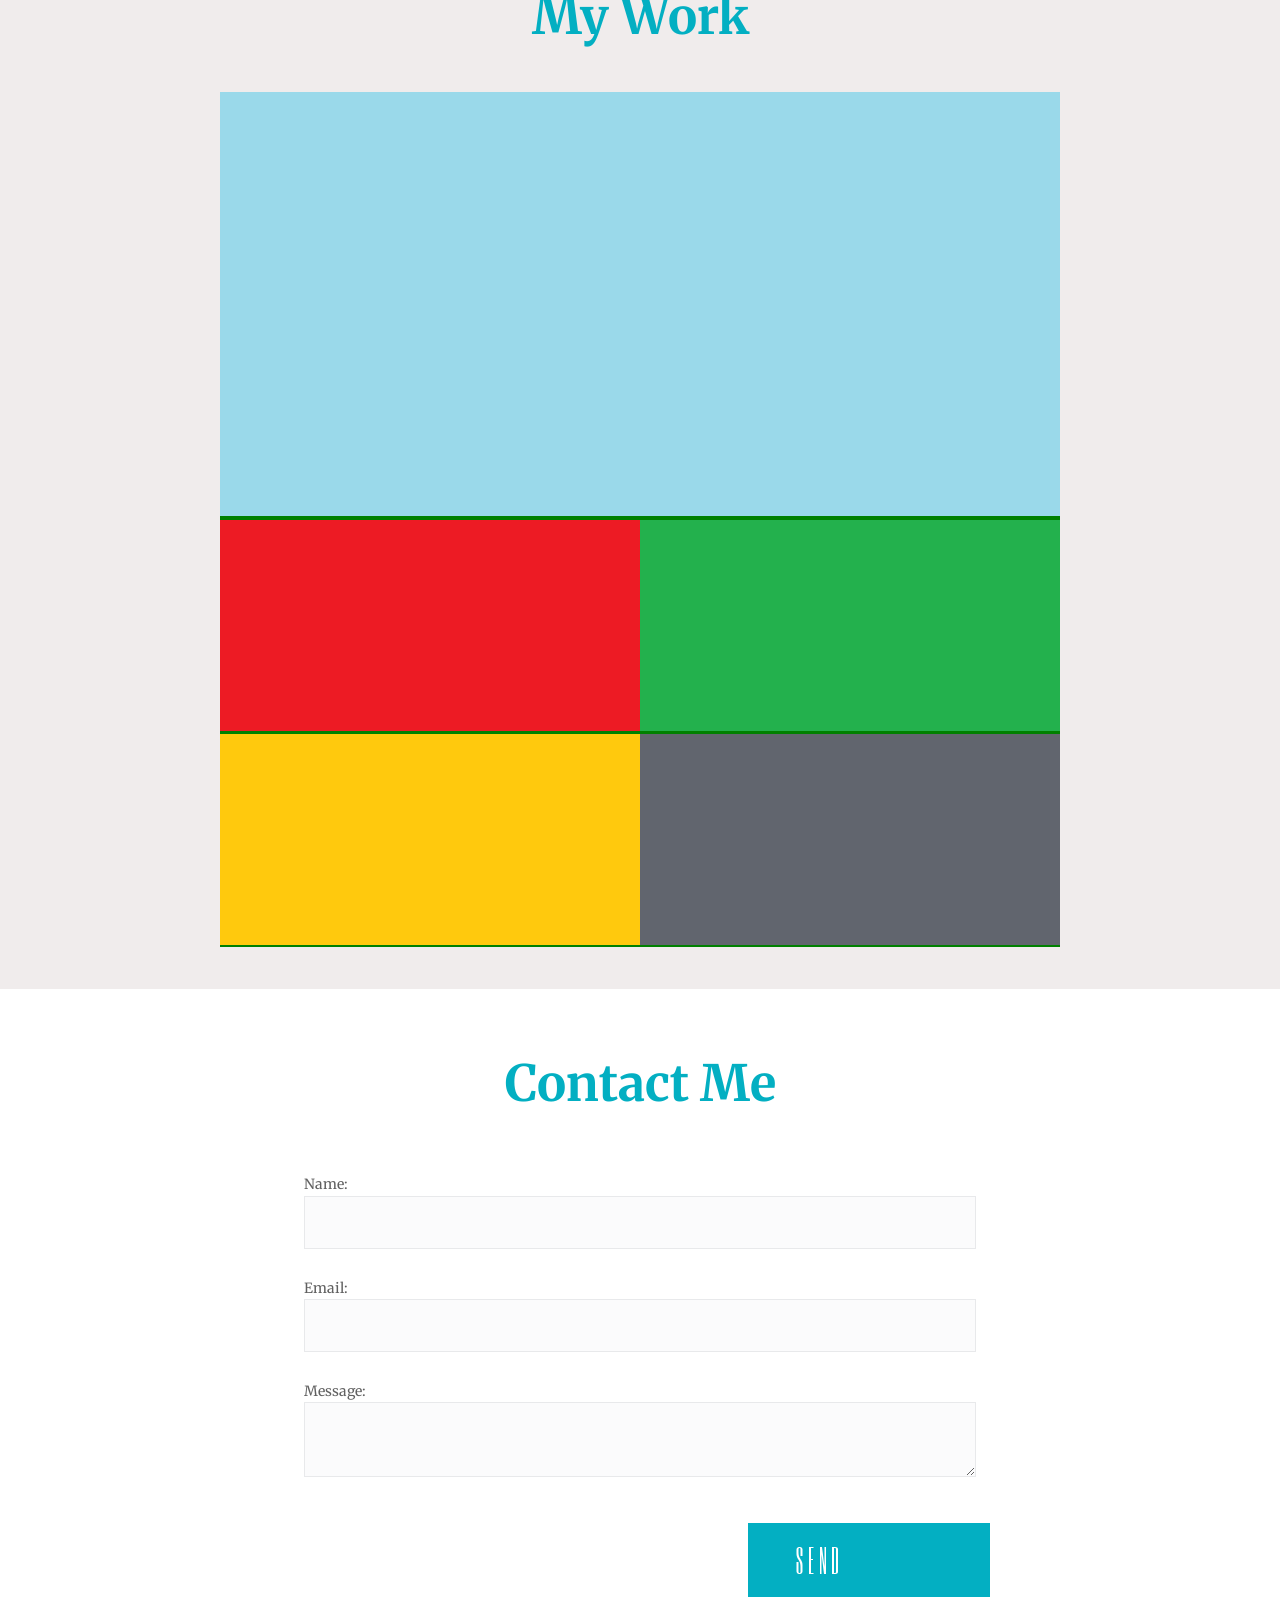
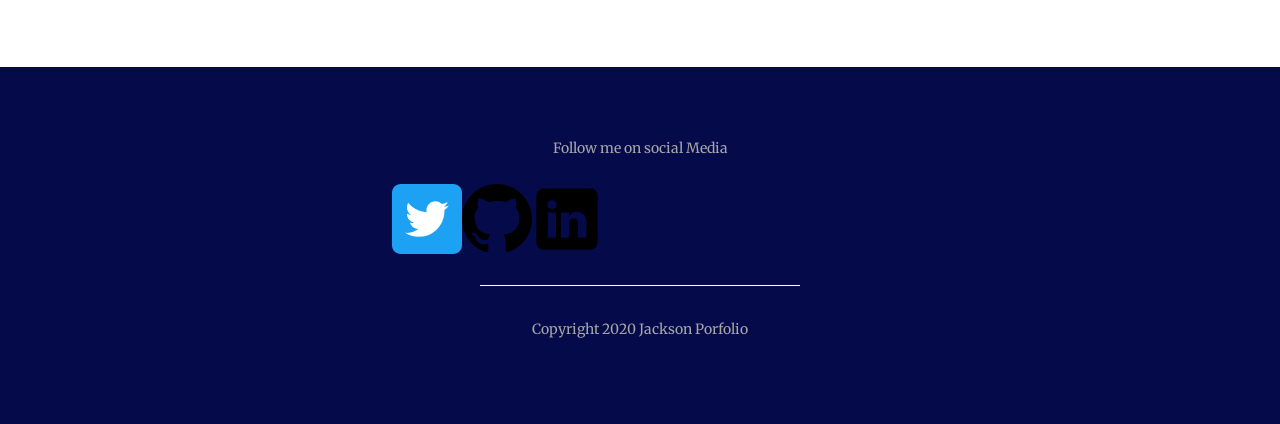
==== commit abd7609b: "Finishing Contact & Footer" ====
--- a/index.htm
+++ b/index.htm
@@ -67,7 +67,7 @@
 
       <!-- Portfolio item 1-->
 
-      <figure class="portfolio-item featured">
+      <figure class="portfolio-item ">
 
         <img src="img/poftfolio-01.jpg" alt=" portfolio item">
         <figcaption>
@@ -89,7 +89,7 @@
       </figure>
       <!-- Portfolio item 3-->
 
-      <figure class="portfolio-item ">
+      <figure class="portfolio-item">
 
         <img src="img/poftfolio-03.jpg" alt=" portfolio item">
         <figcaption>
@@ -102,7 +102,7 @@
 
       <!-- Portfolio item 4-->
 
-        <figure class="portfolio-item">
+        <figure class="portfolio-item  featured">
 
         <img src="img/poftfolio-04.jpg" alt=" portfolio item">
         <figcaption>
@@ -143,10 +143,13 @@
         <input type="email"  id="email">
       </label>
 
+
       <label message="message">Message:
         <textarea name="" id="message" ></textarea>
       </label>
 
+      
+      <input class='button' type="text" value='SEND'>
 
     </form>
 
